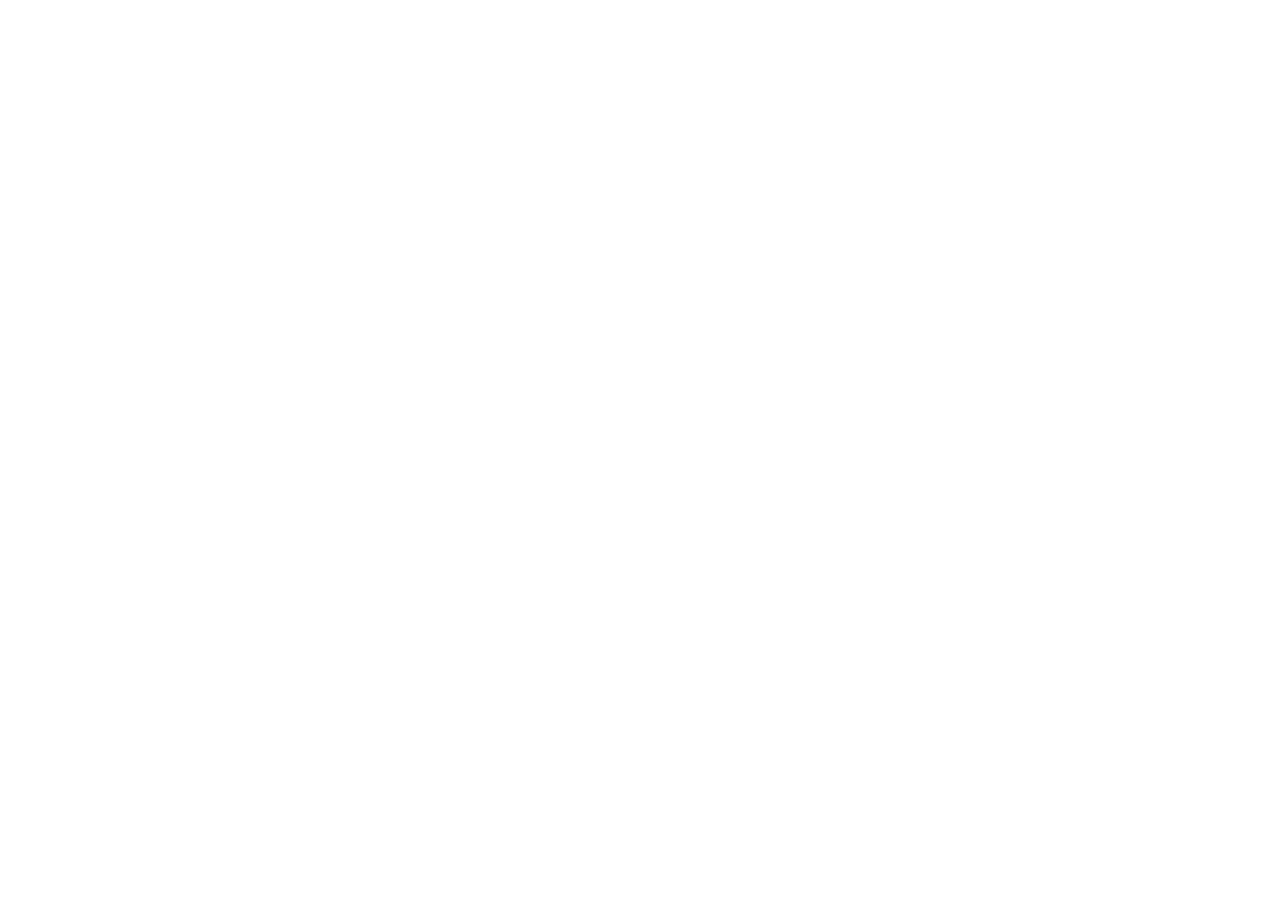
==== index.html @ 236e33ff "first commit" ====
<!DOCTYPE html>
<html lang="en">
<head>
    <meta charset="UTF-8">
    <meta http-equiv="X-UA-Compatible" content="IE=edge">
    <meta name="viewport" content="width=device-width, initial-scale=1.0">
    <title>Arrow Game</title>
    <link rel="stylesheet" href="style.css">
</head>
<body>
    <script type="text/javascript" src="main.js"></script>
</body>
</html>
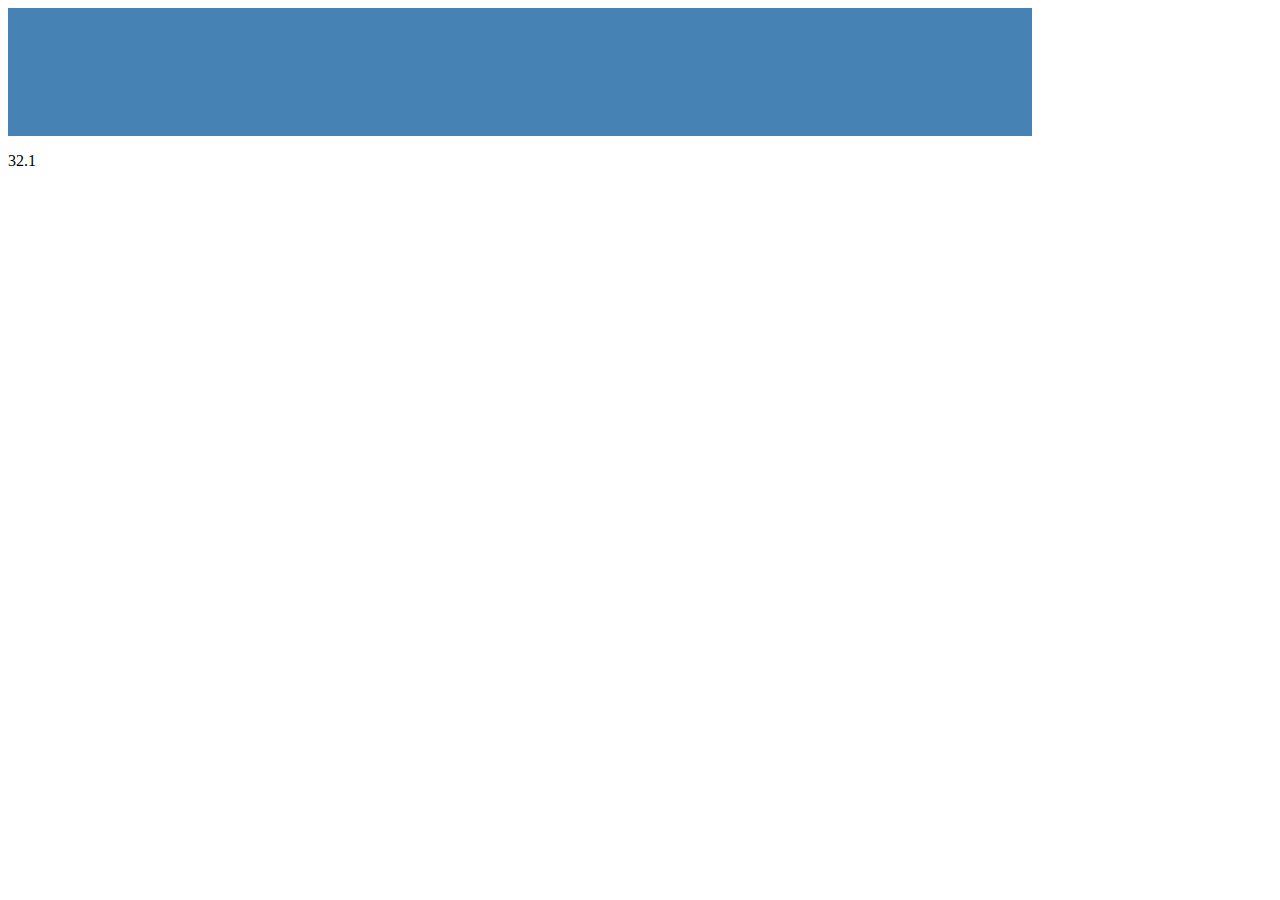
==== commit 6554b096: "i am cool" ====
--- a/index.html
+++ b/index.html
@@ -8,6 +8,13 @@
     <link rel="stylesheet" href="style.css">
 </head>
 <body>
+    <div id="score"></div>
+    <div id="mission"></div>
+    <div id="timer">
+        <div id="timerBar"></div>
+        <p id="timerText">32.1</p>
+    </div>
+
     <script type="text/javascript" src="main.js"></script>
 </body>
 </html>--- a/style.css
+++ b/style.css
@@ -0,0 +1,5 @@
+#mission{
+    width: 80vw;
+    height: 10vw;
+    background-color: steelblue;
+}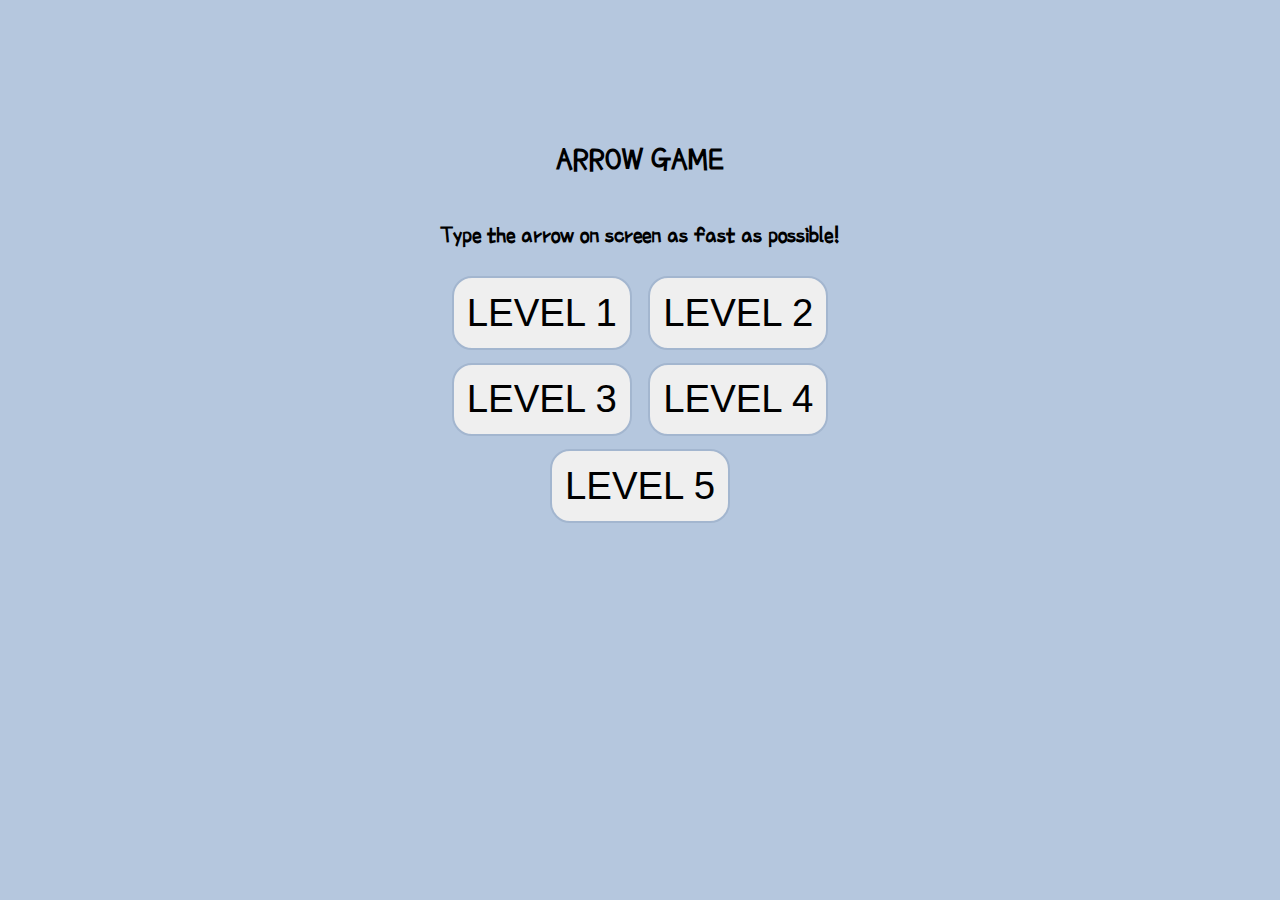
==== commit 16c9fe26: "hello" ====
--- a/index.html
+++ b/index.html
@@ -7,14 +7,23 @@
     <title>Arrow Game</title>
     <link rel="stylesheet" href="style.css">
 </head>
-<body>
-    <div id="score"></div>
-    <div id="mission"></div>
-    <div id="timer">
-        <div id="timerBar"></div>
-        <p id="timerText">32.1</p>
+<body class="main">
+    <h1>ARROW GAME</h1>
+    <h2>Type the arrow on screen as fast as possible!</h2>
+    <div>
+        <button onclick="gotoLevel(1)">LEVEL 1</button>
+        <button onclick="gotoLevel(2)">LEVEL 2</button>
     </div>
+    <div>
+        <button onclick="gotoLevel(3)">LEVEL 3</button>
+        <button onclick="gotoLevel(4)">LEVEL 4</button>
+    </div>
+        <button onclick="gotoLevel(5)">LEVEL 5</button>
 
-    <script type="text/javascript" src="main.js"></script>
+        <script>
+            function gotoLevel(level){
+                window.location.href = "./level" + level + ".html";
+            }
+        </script>
 </body>
 </html>--- a/style.css
+++ b/style.css
@@ -1,5 +1,105 @@
+@import url('https://fonts.googleapis.com/css2?family=Poor+Story&display=swap');
+body{
+    font-family: 'Poor Story', cursive;
+    display: flex;
+    flex-direction: column;
+    justify-content: center;
+    align-items: center;
+    height: 70vh;
+    background-color: rgb(181, 199, 222);
+}
 #mission{
     width: 80vw;
     height: 10vw;
     background-color: steelblue;
+    display: flex;
+    align-items: center;
+    justify-content: center;
+    margin: 3vw;
+}
+#timer{
+    width: 60vw;
+    height: 3vw;
+    background-color: lightsteelblue;
+    border-radius: 2vw;
+    position: relative;
+    display: flex;
+    align-items: center;
+    justify-content: center;
+}
+#timerBar{
+    width: 70%;
+    height: 100%;
+    background-color: steelblue;
+    position: absolute;
+    border-radius: 2vw;
+}
+#timerText{
+    z-index: 2;
+    color: white;
+}
+.arrow{
+    width: 8vw;
+    height: 8vw;
+    background-size: contain;
+    background-repeat: no-repeat;
+    background-position: center center;
+}
+.up{
+    background-image: url(arrowup.svg);
+}
+.down{
+    background-image: url(arrowdown.svg);
+}
+.left{
+    background-image: url(arrowleft.svg);
+}
+.right{
+    background-image: url(arrowright.svg);
+}
+#score{
+    font-size: 20px;
+}
+
+.correct{
+    filter: invert(100%) drop-shadow(0 0 1vw rgb(0, 187, 0));
+}
+.wrong{
+    filter: invert(50%) drop-shadow(0 0 1vw red);
+}
+
+#startBtn{
+    width: 20vw;
+    height: 8vw;
+    font-size: 3vw;
+    font-family: 'Poor Story', cursive;
+    border: 0.5px solid rgb(42, 101, 150);
+    background-color: steelblue;
+    border-radius: 2vw;
+    display: flex;
+    align-items: center;
+    justify-content: center;
+}
+#startBtn:hover{
+    background-color: rgb(84, 162, 227);
+}
+#startBtn:active{
+     background-color: rgb(39, 78, 109);
+}
+.start{
+    position: absolute;
+    z-index: 3;
+}
+
+.title{
+    position: absolute;
+    transform: translateY(-20vw);
+}
+
+.main button{
+    font-size: 3vw;
+    padding: 1vw;
+    border: 2px solid rgb(163, 182, 207);
+    border-radius: 20px;
+    margin: 0.5vw;
 }